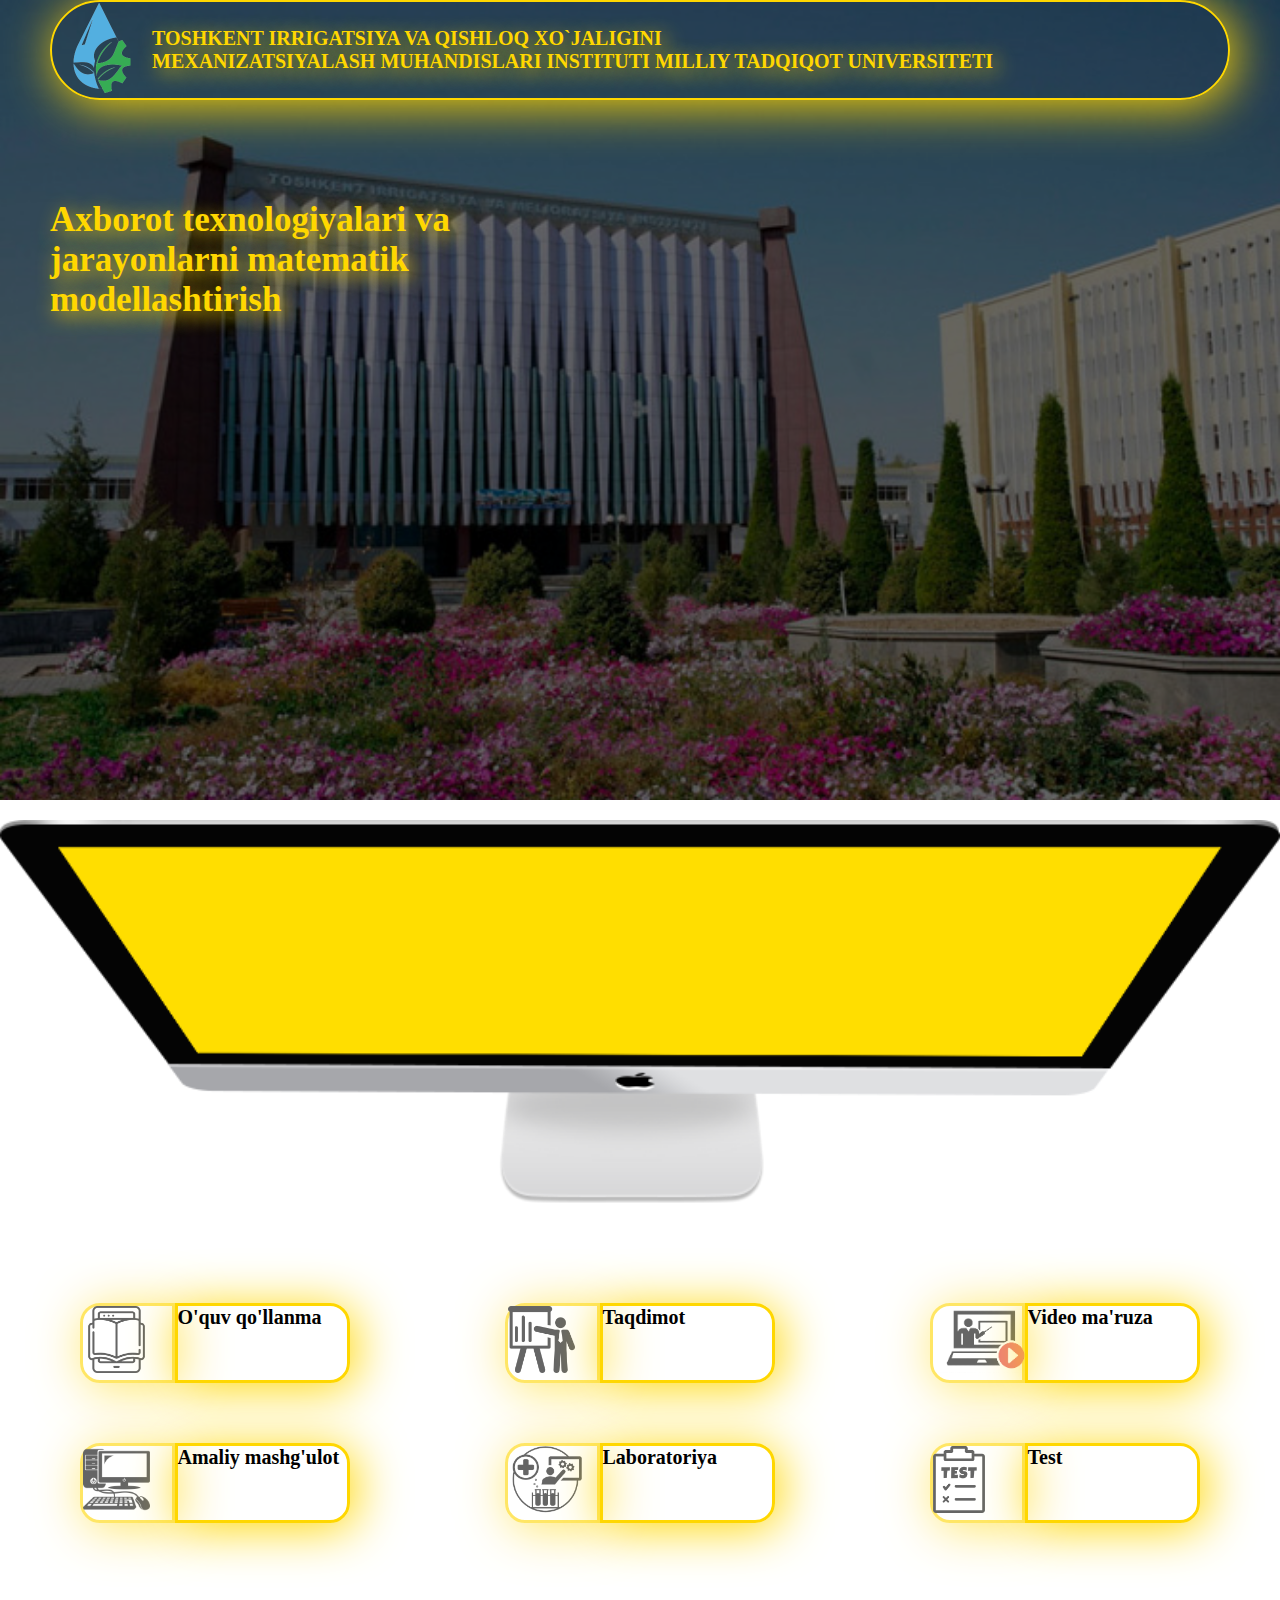
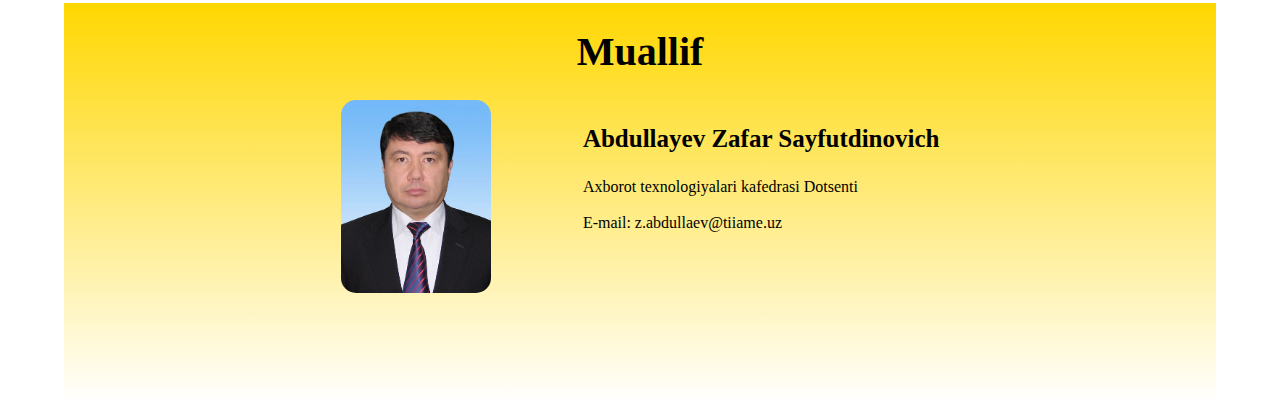
==== index.html @ 183e7bf3 "some changes" ====
<!DOCTYPE html>
<html lang="en">
  <head>
    <meta charset="UTF-8" />
    <meta http-equiv="X-UA-Compatible" content="IE=edge" />
    <meta name="viewport" content="width=device-width, initial-scale=1.0" />
    <title>web lesson</title>
    <link rel="stylesheet" href="css/style.css" />
    <link rel="icon" href="/atjmm/img/bg/iMac.png" />
  </head>
  <body>
    <div class="wrapper">
      <header class="header">
        <div class="container">
          <div class="blur"></div>
          <div class="header__top">
            <div class="header__logo">
              <img src="img/icons/logo.png" alt="" title="TIIAME" />
            </div>
            <div class="inst__name">
              <h1>
                TOSHKENT IRRIGATSIYA VA QISHLOQ XO`JALIGINI <br />
                MEXANIZATSIYALASH MUHANDISLARI INSTITUTI
                <strong>MILLIY TADQIQOT UNIVERSITETI</strong>
              </h1>
            </div>
          </div>
          <div class="header__text">
            <div class="science__name">
              Axborot texnologiyalari va jarayonlarni matematik modellashtirish
            </div>
          </div>
        </div>
      </header>

      <section class="content">
        <div class="container">
          <img class="content__img" src="img/bg/iMac.png" alt="" />

          <div class="alert__box download__1">
            <div class="close__button">
              <h4 class="name__of__box">O'quv qo'llanma</h4>
              <img src="img/icons/close_box_red.png" alt="" />
            </div>
            <ul class="download__links">
              <li class="list__item" title="Metodik ko'rsatmani yuklab olish">
                <a href="">
                  O'quv qo'llanma
                  <img
                    src="img/icons/download icon.png"
                    title="download"
                    alt="download icon"
                  />
                </a>
              </li>
            </ul>
          </div>
          <div class="alert__box download__2">
            <div class="close__button">
              <h4 class="name__of__box">Taqdimot</h4>
              <img src="img/icons/close_box_red.png" alt="" />
            </div>
            <ul class="download__links">
              <li class="list__item">
                <a href="">
                  1-taqdimot
                  <img
                    src="img/icons/download icon.png"
                    title="download"
                    alt="download icon"
                  />
                </a>
              </li>
              <li class="list__item">
                <a href="">2-taqdimot
                  <img
                    src="img/icons/download icon.png"
                    title="download"
                    alt="download icon"
                  />
                </a>
              </li>
              <li class="list__item">
                <a href="">3-taqdimot
                  <img
                    src="img/icons/download icon.png"
                    title="download"
                    alt="download icon"
                  />
                </a>
              </li>
              <li class="list__item">
                <a href="">4-taqdimot
                  <img
                    src="img/icons/download icon.png"
                    title="download"
                    alt="download icon"
                  />
                </a>
              </li>
              <li class="list__item">
                <a href="">
                  5-taqdimot
                  <img
                    src="img/icons/download icon.png"
                    title="download"
                    alt="download icon"
                  />
                </a>
              </li>
              <li class="list__item">
                <a href="">
                  6-taqdimot
                  <img
                    src="img/icons/download icon.png"
                    title="download"
                    alt="download icon"
                  />
                </a>
              </li>
              <li class="list__item">
                <a href="">
                  7-taqdimot
                  <img
                    src="img/icons/download icon.png"
                    title="download"
                    alt="download icon"
                  />
                </a>
              </li>
              <li class="list__item">
                <a href="">
                  8-taqdimot
                  <img
                    src="img/icons/download icon.png"
                    title="download"
                    alt="download icon"
                  />
                </a>
              </li>
              <li class="list__item">
                <a href="">
                  9-taqdimot
                  <img
                    src="img/icons/download icon.png"
                    title="download"
                    alt="download icon"
                  />
                </a>
              </li>
              <li class="list__item">
                <a href="">
                  10-taqdimot
                  <img
                    src="img/icons/download icon.png"
                    title="download"
                    alt="download icon"
                  />
                </a>
              </li>
            </ul>
          </div>
          <div class="alert__box download__3">
            <div class="close__button">
              <h4 class="name__of__box">Video ma'ruza</h4>
              <img src="img/icons/close_box_red.png" alt="" />
            </div>
            <div class="all-videos">
              <a href="https://mover.uz/watch/c3QF8jfH?list=NwkmgJCl" >
                <img src="/temp/video/vm/videoIMG/1.png" alt="" />
                1-ma'ruza
              </a>
              <a href="https://mover.uz/watch/b16nLpkC?list=NwkmgJCl">
                <img src="/temp/video/vm/videoIMG/2.png" alt="" />
                2-ma'ruza
              </a>
              <a href="https://mover.uz/watch/zsJrelEX">
                <img
                  src="/temp/video/vm/videoIMG/3.png"
                  alt=""/>
                3-ma'ruza
              </a>
              <a href="https://mover.uz/watch/cvQMlV6S">
                <img
                  src="/temp/video/vm/videoIMG/4.png"
                  alt=""/>
                4-ma'ruza
              </a>
              <a href="https://mover.uz/watch/vICRYwlk">
                <img
                  src="/temp/video/vm/videoIMG/5.png"
                  alt=""/>
                5-ma'ruza
              </a>
              <a href="https://mover.uz/watch/vtTYMMj">
                <img
                  src="/temp/video/vm/videoIMG/6.png"
                  alt=""/>
                6-ma'ruza
              </a>
              <a href="https://mover.uz/watch/TnIdC2J0">
                <img
                  src="/temp/video/vm/videoIMG/7.png"
                  alt=""/>
                7-ma'ruza
              </a>
              <a href="https://mover.uz/watch/VWWWc20f">
                <img
                  src="/temp/video/vm/videoIMG/8.png"
                  alt=""/>
                8-ma'ruza
              </a>
              <a href="https://mover.uz/watch/0PRoA8Mm">
                <img
                  src="/temp/video/vm/videoIMG/9.png"
                  alt=""/>
                9-ma'ruza
              </a>
              <a href="https://mover.uz/watch/faquA9AW">
                <img
                  src="/temp/video/vm/videoIMG/10.png"
                  alt=""/>
                10-ma'ruza
              </a>
            </div>
          </div>
          <div class="alert__box download__4">
            <div class="close__button">
              <h4 class="name__of__box">Amaliy mashg'ulot</h4>
              <img src="img/icons/close_box_red.png" alt="" />
            </div>
            <ul class="download__links">
              <li class="list__item">
                <a href="/temp/metodikKo'rsatma.pdf" download>Metodik ko'rsatma</a>
                <img
                  src="img/icons/download icon.png"
                  title="download"
                  alt="download icon"
                />
              </li>
            </ul>
          </div>
          <div class="alert__box download__5">
            <div class="close__button">
              <h4 class="name__of__box">Laboratoriya</h4>
              <img src="img/icons/close_box_red.png" alt="" />
            </div>
            <div class="all-videos">
              <a href="https://mover.uz/watch/2gReOP0E" download>
                <img
                  src="/temp/video/lab/videoIMG/1.png"
                  alt=""
                />1-laboratoriya
              </a>
              <a href="https://mover.uz/watch/8mF3VkvQ" download>
                <img
                  src="/temp/video/lab/videoIMG/2.png"
                  alt=""
                />2-laboratoriya
              </a>
              <a href="https://mover.uz/watch/ytRb3DPH" download>
                <img
                  src="/temp/video/lab/videoIMG/3.png"
                  alt=""
                />3-laboratoriya
              </a>
              <a href="https://mover.uz/watch/czZFcpum" download>
                <img
                  src="/temp/video/lab/videoIMG/4.png"
                  alt=""
                />4-laboratoriya
              </a>
              <a href="https://mover.uz/watch/XtuvFhzS" download>
                <img
                  src="/temp/video/lab/videoIMG/5.png"
                  alt=""
                />5-laboratoriya
              </a>
              <a href="https://mover.uz/watch/1NqaeKio" download>
                <img
                  src="/temp/video/lab/videoIMG/6.png"
                  alt=""
                />6-laboratoriya
              </a>
              <a href="https://mover.uz/watch/cNJu9l3" download>
                <img
                  src="/temp/video/lab/videoIMG/7.png"
                  alt=""
                />7-laboratoriya
              </a>
              <a href="https://mover.uz/watch/gkBArC2r" download>
                <img
                  src="/temp/video/lab/videoIMG/8.png"
                  alt=""
                />8-laboratoriya
              </a>
            </div>
          </div>
          <div class="alert__box download__6">
            <div class="close__button">
              <h4 class="name__of__box">Test</h4>
              <img src="img/icons/close_box_red.png" alt="" />
            </div>
            <a href="/quiz/quiz-test.html"> Testni boshlash</a>
          </div>

          <div class="content__boxes">
            <div class="box-1 m_box">
              <div class="box__top box__name">
                <div class="img">
                  <img src="img/icons/maruza.png" alt="" />
                </div>
              </div>
              <div class="box__bottom download__button">
                <div class="text b_maruza">
                  <h4>O'quv qo'llanma</h4>
                </div>
              </div>
            </div>
            <div class="box-2 m_box">
              <div class="box__top box__name">
                <div class="img">
                  <img src="img/icons/present.png" alt="" />
                </div>
              </div>
              <div class="box__bottom download__button">
                <div class="text b_present">
                  <h4>Taqdimot</h4>
                </div>
              </div>
            </div>
            <div class="box-3 m_box">
              <div class="box__top box__name">
                <div class="img video">
                  <img src="img/icons/video.png" alt="" />
                </div>
              </div>
              <div class="box__bottom download__button">
                <div class="text b_video">
                  <h4>Video ma'ruza</h4>
                </div>
              </div>
            </div>
            <div class="box-4 m_box">
              <div class="box__top box__name">
                <div class="img">
                  <img src="img/icons/amaliy.png" alt="" />
                </div>
              </div>
              <div class="box__bottom download__button">
                <div class="text b_amaliy">
                  <h4>Amaliy mashg'ulot</h4>
                </div>
              </div>
            </div>
            <div class="box-5 m_box">
              <div class="box__top box__name">
                <div class="img">
                  <img src="img/icons/lab.png" alt="" />
                </div>
              </div>
              <div class="box__bottom download__button">
                <div class="text b_lab">
                  <h4>Laboratoriya</h4>
                </div>
              </div>
            </div>
            <div class="box-6 m_box">
              <div class="box__top box__name">
                <div class="img">
                  <img src="img/icons/test.png" alt="" />
                </div>
              </div>
              <div class="box__bottom download__button">
                <div class="text b_test">
                  <h4>Test</h4>
                </div>
              </div>
            </div>
          </div>
        </div>
      </section>

      <footer class="footer">
        <div class="container">
          <div class="muallif">
            <h1>Muallif</h1>
            <div class="muallif__info">
              <div class="img">
                <img src="/img/Abdullayev.jpeg" alt="" />
              </div>
              <div class="text">
                <h1>Abdullayev Zafar Sayfutdinovich</h1>
                <p>Axborot texnologiyalari kafedrasi Dotsenti</p>
                <br />
                <p>E-mail: z.abdullaev@tiiame.uz</p>
              </div>
            </div>
          </div>
        </div>
      </footer>
    </div>

    <script
      src="https://code.jquery.com/jquery-3.6.0.js"
      integrity="sha256-H+K7U5CnXl1h5ywQfKtSj8PCmoN9aaq30gDh27Xc0jk="
      crossorigin="anonymous"
    ></script>
    <script src="js/script.js"></script>
  </body>
</html>
---- css/style.css ----
* {
  padding: 0;
  margin: 0;
  box-sizing: border-box;
}
.container {
  max-width: 1280px;

  margin: 0 auto;
}
.blur {
  position: absolute;
  top: 0;
  left: 0;
  width: 100%;
  height: 100%;
  background: #000;
  opacity: 0.6;
  z-index: 0;
}
.header .container {
  position: relative;
  top: 0;
  left: 0;
  width: 100%;
  height: 100vh;
  max-height: 800px;
  padding: 0px 50px;
  background-image: url(../img/bg/header__bg.jpg);
  background-size: cover;
  background-repeat: no-repeat;
}
.header__top {
  position: relative;
  top: 0;
  left: 0;
  width: 100%;
  height: 100px;
  border: 2px solid gold;
  display: flex;
  align-items: center;
  box-shadow: 5px 5px 50px gold;
  border-radius: 50px;
}
.header__logo img {
  position: relative;
  width: 100px;
}
.inst__name h1 {
  font-size: 20px;
  color: gold;
  text-shadow: 5px 5px 20px gold;
}

.header__text {
  position: absolute;
  top: 200px;
  width: 500px;
}
.science__name {
  position: relative;
  font-size: 35px;
  font-weight: bold;
  color: gold;
  text-shadow: 5px 5px 20px gold;
}

.button {
  position: relative;
  top: 50px;
  left: 0;
  border: 2px solid gold;
  border-radius: 50px;
  background: none;
  box-shadow: 5px 5px 50px gold;
  display: flex;
  flex-direction: column;
}
.button h3 {
  color: #fff;
  padding: 20px;
  cursor: pointer;
  transition: all 0.2s;
}
.button h3:hover {
  transform: scale(1.1);
  text-shadow: 5px 5px 20px white;
}
.button h4 {
  color: #fff;
  padding: 20px;
  display: none;
}
.content__img {
  position: relative;
  top: 0;
  left: 0;
  padding: 20px 0px;
  width: 100%;
  display: flex;
  justify-content: center;
}

.content__boxes {
  position: relative;
  top: 0;
  left: 0;
  width: 100%;
  padding: 10px;
  display: flex;
  justify-content: space-between;
  padding: 50px;
  flex-wrap: wrap;
}
.m_box {
  position: relative;
  top: 0;
  left: 0;
  width: 270px;
  height: 80px;

  margin: 30px 30px;
}
.box__top {
  position: relative;
  top: 0;
  left: 0;
  width: 100%;
  height: 80px;
  background: #000;
  opacity: 0.6;
}
.content .container {
  position: relative;
}

.alert__box {
  position: fixed;
  bottom: 10%;
  top: 10%;
  left: 10%;
  right: 10%;
  border: 3px solid red;
  border-radius: 20px;
  background-color: rgba(95, 95, 95, 0.8);
  filter: blur(0.8);
  box-shadow: 5px 5px 50px rgba(95, 95, 95, 0.8);
  display: none;
  z-index: 2;
  overflow: auto;
}
.m_box {
  position: relative;
  display: flex;
}
.box__name {
  position: relative;
  top: 0;
  left: 0;
  width: 35%;
  background: none;
  border: 3px solid gold;
  box-shadow: gold 5px 5px 50px;
  border-radius: 20px 0px 0px 20px;
}

.download__video {
  position: relative;
  top: 0;
  left: 0;
  width: 100%;
  height: 90%;
  display: flex;
  justify-content: space-between;
  flex-wrap: wrap;
  padding: 20px;
}

.video__watch {
  position: absolute;
  width: 100%;
  height: 500px;
  border: 1px solid red;
  background: grey;
  display: block;
}
.video-block video {
  position: relative;
}
.stop {
  position: absolute;
  width: 50px;
  right: 10px;
  top: 10px;
}

.all-videos {
  position: relative;
  width: 90%;
  display: flex;flex-wrap: wrap;
  justify-content: space-between;
  align-items: center;
  margin: 0 auto;
}
.all-videos a{
  min-width: 230px;
  min-height: 100px;
  margin: 20px;
  transition: 0.2s;
  display: block;
  border-radius: 15px;
  display: flex;
  align-items: center;
  justify-content: space-between;
  padding: 10px;
  box-shadow: #fff 1px 1px 10px;
  text-decoration: none;
  color: #fff;
  text-shadow: #fff 1px 1px 10px;
}
.all-videos a:hover{
  transform: scale(1.1);
}
.all-videos a img{
  width: 100px;
  height: 70px;
  border-radius: 10px;
  
}

.download__6 a {
  font-size: 35px;
  margin-left: 30px;
  text-decoration: none;
  color: #fff;
  text-shadow: 0 0 10px #fff;
  font-weight: bold;
  transition: all 0.2s;
}

.download__6 a:hover {
  color: gold;
  text-shadow: 0 0 10px gold;
}
.name__of__box {
  color: #fff;
  text-shadow: 1px 1px 20px #fff;
}

.download__button {
  position: relative;
  top: 0;
  left: 0;
  width: 65%;
  height: 100%;
  border: 3px solid gold;
  box-shadow: gold 5px 5px 50px;
  border-radius: 0px 20px 20px 0px;
}
.box__name .img {
  position: relative;
  top: 0;
  left: 0;
  width: 100%;
  height: 100%;
  z-index: 5;
}
.box__name .img img {
  position: relative;
  top: 0;
  left: 0%;
  height: 90%;
  z-index: 5;
}
.video img {
  position: relative;
  left: -50px;
}
.text h4 {
  font-size: 20px;
  cursor: pointer;
}

.close__button {
  position: relative;
  top: 0;
  right: 0;
  width: 100%;
  height: 50px;
  border: none;
  display: flex;
  justify-content: space-between;
  align-items: center;
}
.close__button h4 {
  position: relative;
  top: 0;
  left: 0;
  font-size: 35px;
  padding-left: 30px;
}
.close__button img {
  position: relative;
  top: 0;
  left: 0;
  width: 50px;
  height: 50px;
}
.alert__content {
  position: relative;
  padding: 50px;
}
.download__links {
  position: relative;
  top: 50px;
  margin: 10px 20px;
  display: flex;
  flex-direction: column;
  overflow: hidden;
}
.list__item {
  position: relative;
  top: 0px;
  left: 0;
  width: 250px;
  height: 35px;
  /* border: 1px solid red; */
  display: flex;
  align-items: center;
  justify-content: space-between;
  overflow: hidden;
}
.list__item img {
  position: relative;
  top: 0;
  left: 0;
  width: 30px;
}
.list__item a {
  font-size: 16px;
  text-transform: uppercase;
  font-weight: 1000;
  text-decoration: none;
  color: #fff;
  width: 100%;
  display: flex;
  justify-content: space-between;
  align-items: center;
}
.list__item::after {
  position: absolute;
  content: "";
  top: 100%;
  left: 100%;
  background: linear-gradient(135deg, red, yellow);
  width: 100%;
  height: 100%;
  transition: all 0.3s;
  z-index: -1;
}
.download__links li:hover::after {
  left: 0;
  top: 0;
}

.video-block {
  position: relative;
  box-shadow: 2px 2px 20px red;
  width: 300px;
  height: 100px;
  border-radius: 15px;
  display: flex;
  align-items: center;
  justify-content: space-between;
}

.video-block img {
  width: 131px;
  height: 100px;
  border-radius: 15px;
  cursor: pointer;
}
.video-text {
  padding: 20px;
  color: #fff;
  font-weight: normal;
}

/* FOOTER */

.footer .container {
  position: relative;
  top: 0;
  left: 0;
  width: 100%;
  height: 400px;
  display: flex;
  justify-content: center;
  align-items: center;
}
.muallif {
  position: relative;
  top: 0;
  left: 0;
  width: 90%;
  height: 100%;
  background: linear-gradient(180deg, gold, white);
}
.muallif h1 {
  position: relative;
  font-size: 40px;
  font-weight: bold;
  text-align: center;
  margin-top: 25px;
  margin-bottom: 25px;
}
.muallif__info{
  margin: 0 auto;
  width: 60%;
  display: flex;
  justify-content: space-around;
}
.muallif__info img{
  position: relative;
  border-radius:15px;
  width: 150px;
  transition: 0.2s;
}
.muallif__info img:hover{
  transform: scale(1.05);
  cursor: pointer
}
.muallif__info .text h1{
  font-size: 25px;
  cursor:pointer
}
.muallif__info .text p{
  cursor:pointer
}

/* MEDIA */

@media (max-width: 700px) {
  .header__text {
    width: 95%;
  }
  .header .container {
    padding: 0 10px;
  }
  .inst__name h1{
    font-size: 14px;
  }
}
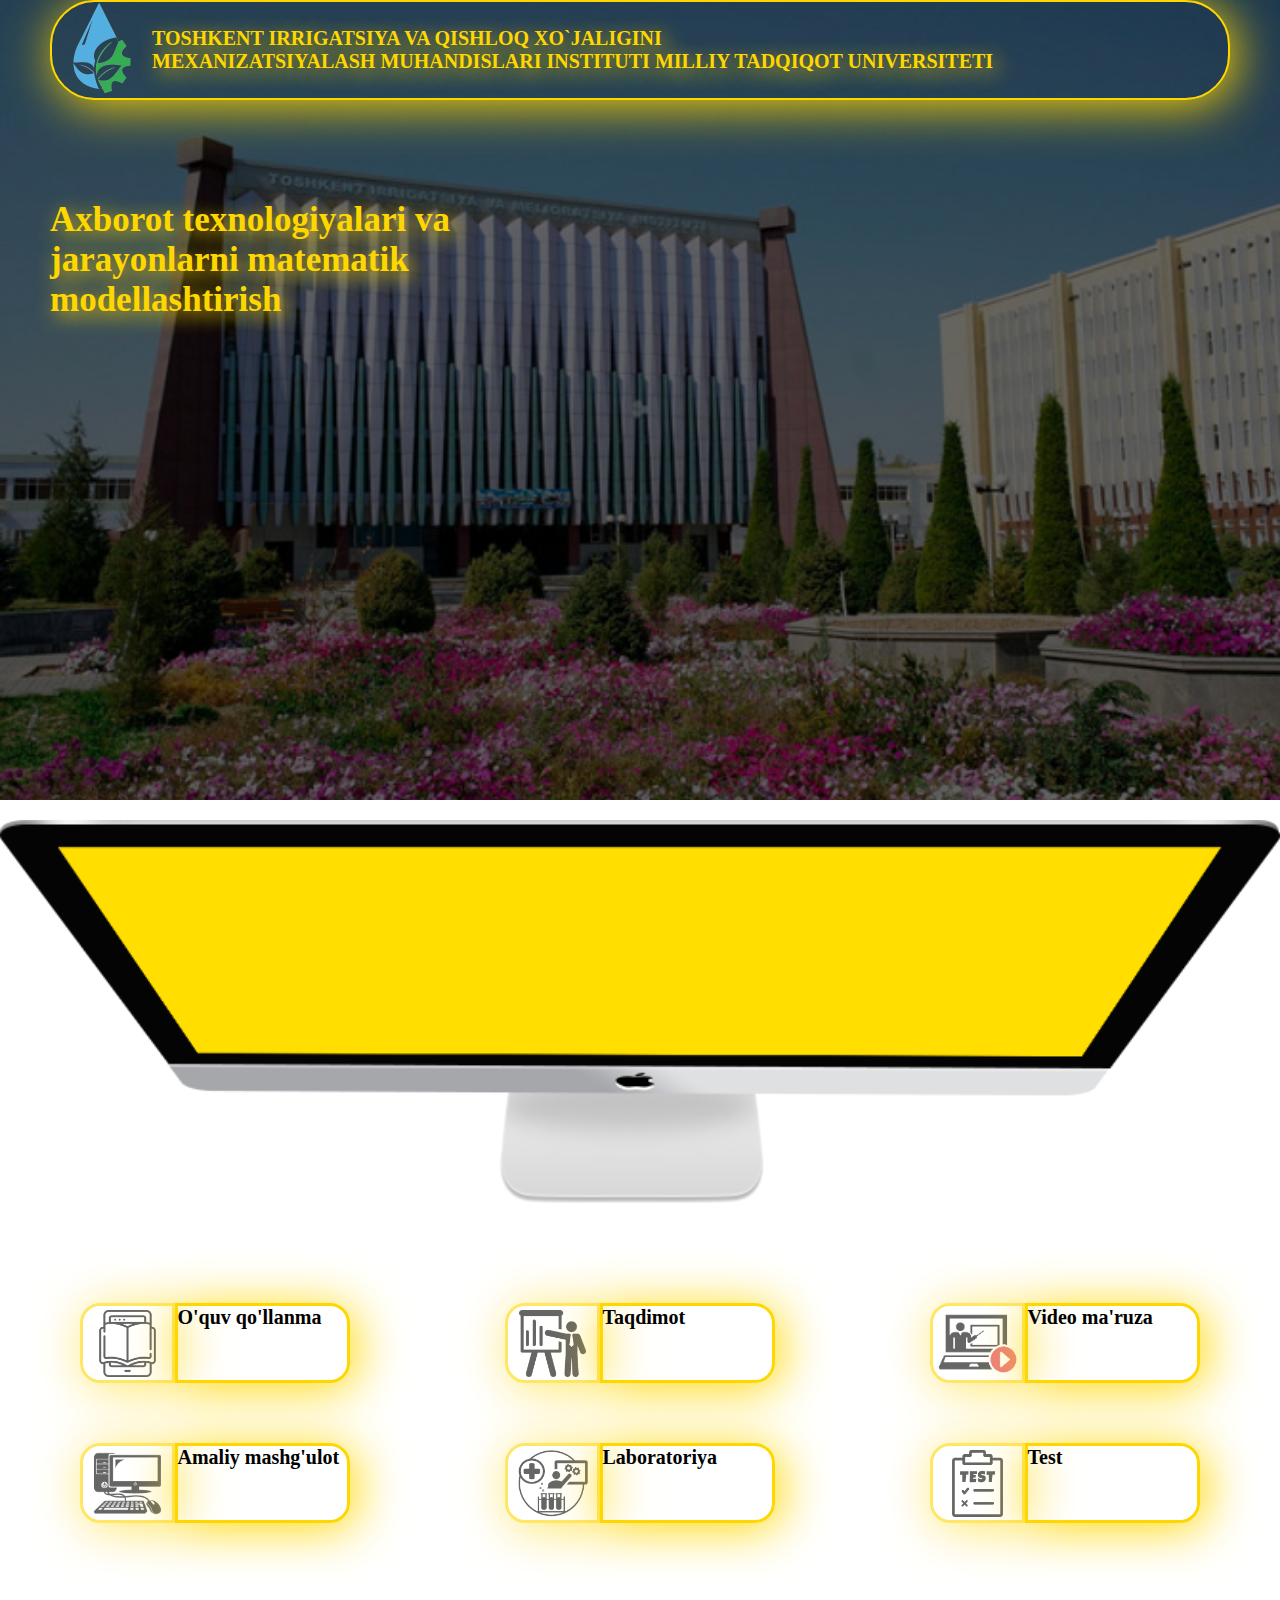
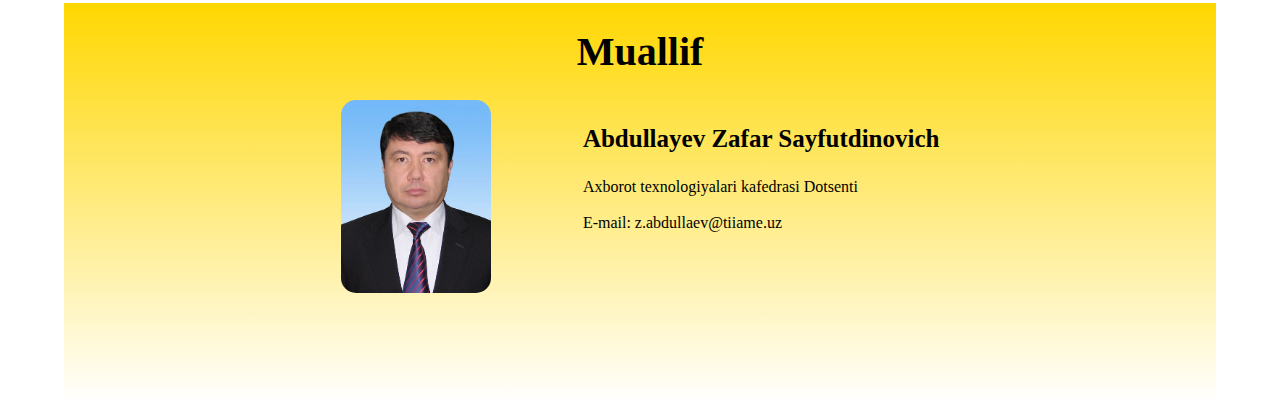
==== commit 3362cb4c: "adding some changes 12.04" ====
--- a/index.html
+++ b/index.html
@@ -301,7 +301,7 @@
               <h4 class="name__of__box">Test</h4>
               <img src="img/icons/close_box_red.png" alt="" />
             </div>
-            <a href="/quiz/quiz-test.html"> Testni boshlash</a>
+            <a href="/quiz/quiz-test.html">Testni boshlash</a>
           </div>
 
           <div class="content__boxes">
@@ -311,8 +311,8 @@
                   <img src="img/icons/maruza.png" alt="" />
                 </div>
               </div>
-              <div class="box__bottom download__button">
-                <div class="text b_maruza">
+              <div class="box__bottom download__button b_maruza">
+                <div class="text">
                   <h4>O'quv qo'llanma</h4>
                 </div>
               </div>
@@ -323,8 +323,8 @@
                   <img src="img/icons/present.png" alt="" />
                 </div>
               </div>
-              <div class="box__bottom download__button">
-                <div class="text b_present">
+              <div class="box__bottom download__button b_present">
+                <div class="text">
                   <h4>Taqdimot</h4>
                 </div>
               </div>
@@ -335,8 +335,8 @@
                   <img src="img/icons/video.png" alt="" />
                 </div>
               </div>
-              <div class="box__bottom download__button">
-                <div class="text b_video">
+              <div class="box__bottom download__button b_video">
+                <div class="text">
                   <h4>Video ma'ruza</h4>
                 </div>
               </div>
@@ -347,8 +347,8 @@
                   <img src="img/icons/amaliy.png" alt="" />
                 </div>
               </div>
-              <div class="box__bottom download__button">
-                <div class="text b_amaliy">
+              <div class="box__bottom download__button b_amaliy">
+                <div class="text">
                   <h4>Amaliy mashg'ulot</h4>
                 </div>
               </div>
@@ -359,8 +359,8 @@
                   <img src="img/icons/lab.png" alt="" />
                 </div>
               </div>
-              <div class="box__bottom download__button">
-                <div class="text b_lab">
+              <div class="box__bottom download__button b_lab">
+                <div class="text">
                   <h4>Laboratoriya</h4>
                 </div>
               </div>
@@ -371,8 +371,8 @@
                   <img src="img/icons/test.png" alt="" />
                 </div>
               </div>
-              <div class="box__bottom download__button">
-                <div class="text b_test">
+              <div class="box__bottom download__button b_test">
+                <div class="text">
                   <h4>Test</h4>
                 </div>
               </div>
@@ -400,7 +400,6 @@
         </div>
       </footer>
     </div>
-
     <script
       src="https://code.jquery.com/jquery-3.6.0.js"
       integrity="sha256-H+K7U5CnXl1h5ywQfKtSj8PCmoN9aaq30gDh27Xc0jk="
--- a/css/style.css
+++ b/css/style.css
@@ -40,7 +40,7 @@
   display: flex;
   align-items: center;
   box-shadow: 5px 5px 50px gold;
-  border-radius: 50px;
+  border-radius: 45px;
 }
 .header__logo img {
   position: relative;
@@ -197,12 +197,13 @@
 .all-videos {
   position: relative;
   width: 90%;
-  display: flex;flex-wrap: wrap;
+  display: flex;
+  flex-wrap: wrap;
   justify-content: space-between;
   align-items: center;
   margin: 0 auto;
 }
-.all-videos a{
+.all-videos a {
   min-width: 230px;
   min-height: 100px;
   margin: 20px;
@@ -218,14 +219,13 @@
   color: #fff;
   text-shadow: #fff 1px 1px 10px;
 }
-.all-videos a:hover{
+.all-videos a:hover {
   transform: scale(1.1);
 }
-.all-videos a img{
+.all-videos a img {
   width: 100px;
   height: 70px;
   border-radius: 10px;
-  
 }
 
 .download__6 a {
@@ -256,11 +256,13 @@
   border: 3px solid gold;
   box-shadow: gold 5px 5px 50px;
   border-radius: 0px 20px 20px 0px;
+  cursor: pointer;
 }
 .box__name .img {
   position: relative;
-  top: 0;
-  left: 0;
+  display: flex;
+  justify-content: center;
+  align-items: center;
   width: 100%;
   height: 100%;
   z-index: 5;
@@ -294,10 +296,8 @@
 }
 .close__button h4 {
   position: relative;
-  top: 0;
-  left: 0;
+  margin: 40px 10px 10px 20px;
   font-size: 35px;
-  padding-left: 30px;
 }
 .close__button img {
   position: relative;
@@ -414,28 +414,28 @@
   margin-top: 25px;
   margin-bottom: 25px;
 }
-.muallif__info{
+.muallif__info {
   margin: 0 auto;
   width: 60%;
   display: flex;
   justify-content: space-around;
 }
-.muallif__info img{
-  position: relative;
-  border-radius:15px;
+.muallif__info img {
+  position: relative;
+  border-radius: 15px;
   width: 150px;
   transition: 0.2s;
 }
-.muallif__info img:hover{
+.muallif__info img:hover {
   transform: scale(1.05);
-  cursor: pointer
-}
-.muallif__info .text h1{
+  cursor: pointer;
+}
+.muallif__info .text h1 {
   font-size: 25px;
-  cursor:pointer
-}
-.muallif__info .text p{
-  cursor:pointer
+  cursor: pointer;
+}
+.muallif__info .text p {
+  cursor: pointer;
 }
 
 /* MEDIA */
@@ -445,9 +445,9 @@
     width: 95%;
   }
   .header .container {
-    padding: 0 10px;
+    padding: 7px;
   }
-  .inst__name h1{
+  .inst__name h1 {
     font-size: 14px;
   }
 }
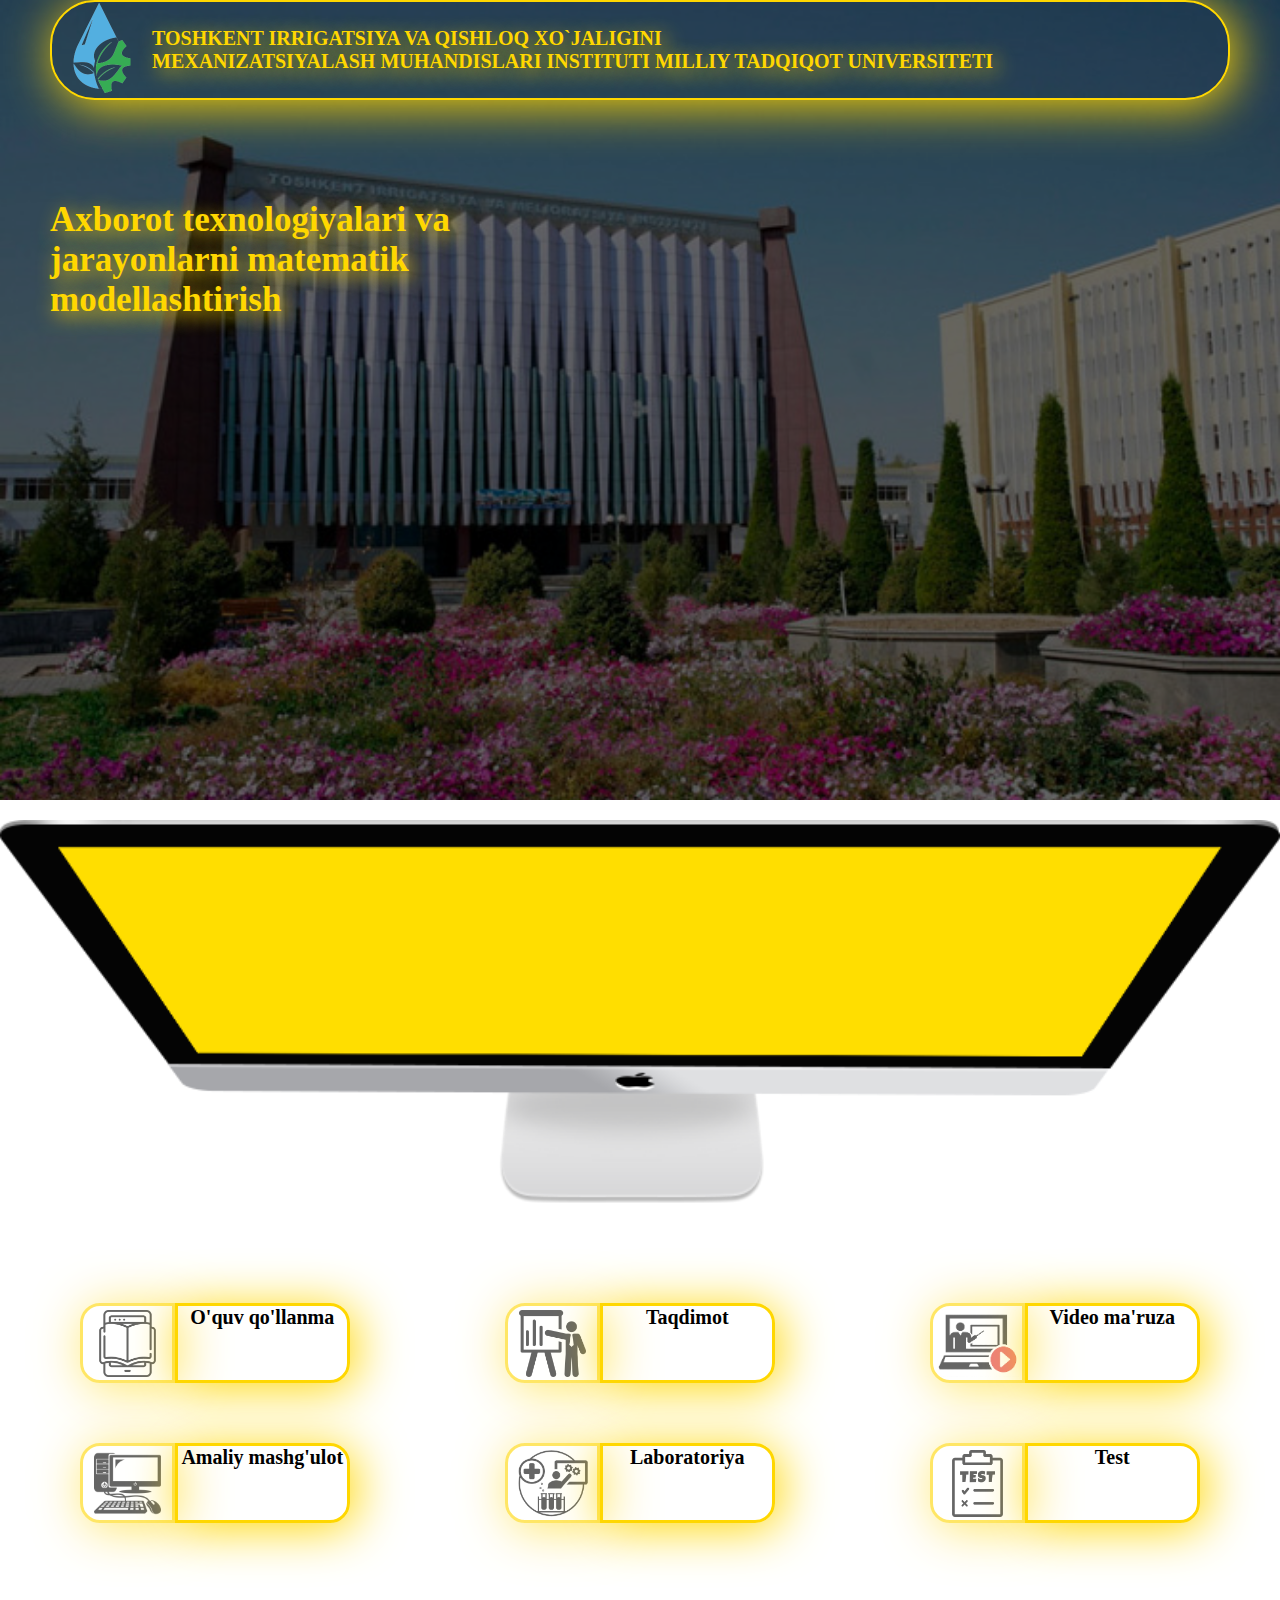
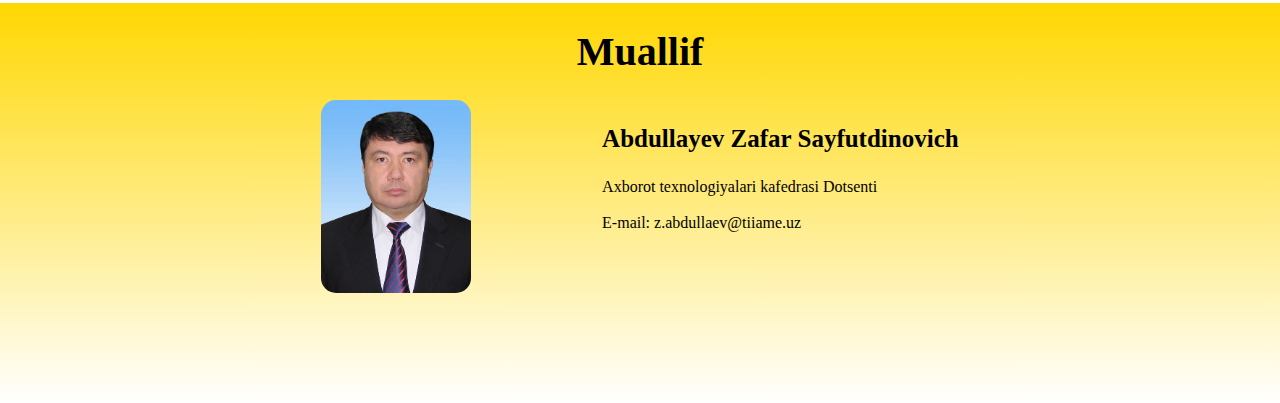
==== commit 7bff07f7: "change text style" ====
--- a/index.html
+++ b/index.html
@@ -62,7 +62,7 @@
             </div>
             <ul class="download__links">
               <li class="list__item">
-                <a href="">
+                <a href="/temp/1_ma'ruza (АTJMM tshunchasi).pdf" download>
                   1-taqdimot
                   <img
                     src="img/icons/download icon.png"
@@ -72,34 +72,34 @@
                 </a>
               </li>
               <li class="list__item">
-                <a href="">2-taqdimot
-                  <img
-                    src="img/icons/download icon.png"
-                    title="download"
-                    alt="download icon"
-                  />
-                </a>
-              </li>
-              <li class="list__item">
-                <a href="">3-taqdimot
-                  <img
-                    src="img/icons/download icon.png"
-                    title="download"
-                    alt="download icon"
-                  />
-                </a>
-              </li>
-              <li class="list__item">
-                <a href="">4-taqdimot
-                  <img
-                    src="img/icons/download icon.png"
-                    title="download"
-                    alt="download icon"
-                  />
-                </a>
-              </li>
-              <li class="list__item">
-                <a href="">
+                <a href="/temp/2_ma'ruza (AKT_va_tizimlari_Hardware, Software).pdf" download>2-taqdimot
+                  <img
+                    src="img/icons/download icon.png"
+                    title="download"
+                    alt="download icon"
+                  />
+                </a>
+              </li>
+              <li class="list__item">
+                <a href="/temp/3-ma'ruza (MS-DOS, Windows, Mac, Linux, Unix, IOS).pdf" download>3-taqdimot
+                  <img
+                    src="img/icons/download icon.png"
+                    title="download"
+                    alt="download icon"
+                  />
+                </a>
+              </li>
+              <li class="list__item">
+                <a href="/temp/4_MA'RUZA;_Internet_tehnologiyalari_va_ularning_rivojlanishi.pdf" download>4-taqdimot
+                  <img
+                    src="img/icons/download icon.png"
+                    title="download"
+                    alt="download icon"
+                  />
+                </a>
+              </li>
+              <li class="list__item">
+                <a href="/temp/5-ma'ruza (Algoritm).pdf" download>
                   5-taqdimot
                   <img
                     src="img/icons/download icon.png"
@@ -109,7 +109,7 @@
                 </a>
               </li>
               <li class="list__item">
-                <a href="">
+                <a href="/temp/6-ma'ruza (C++, JAVA, Python).pdf" download>
                   6-taqdimot
                   <img
                     src="img/icons/download icon.png"
@@ -119,7 +119,7 @@
                 </a>
               </li>
               <li class="list__item">
-                <a href="">
+                <a href="/temp/7-ma'ruza (C++_dasturlash_tilining).pdf" download>
                   7-taqdimot
                   <img
                     src="img/icons/download icon.png"
@@ -129,7 +129,7 @@
                 </a>
               </li>
               <li class="list__item">
-                <a href="">
+                <a href="/temp/8-ma'ruza ( C++ dasturlash tilida chiziqli algoritmlar).pdf" download>
                   8-taqdimot
                   <img
                     src="img/icons/download icon.png"
@@ -139,7 +139,7 @@
                 </a>
               </li>
               <li class="list__item">
-                <a href="">
+                <a href="/temp/9-ma'ruza (Tarmok algoritm).pdf" download>
                   9-taqdimot
                   <img
                     src="img/icons/download icon.png"
@@ -149,7 +149,7 @@
                 </a>
               </li>
               <li class="list__item">
-                <a href="">
+                <a href="/temp/10-ma'ruza (Takror algoritm).pdf" download>
                   10-taqdimot
                   <img
                     src="img/icons/download icon.png"
--- a/css/style.css
+++ b/css/style.css
@@ -196,6 +196,7 @@
 
 .all-videos {
   position: relative;
+  top: 20px;
   width: 90%;
   display: flex;
   flex-wrap: wrap;
@@ -281,6 +282,10 @@
 .text h4 {
   font-size: 20px;
   cursor: pointer;
+  display: block;
+  display: flex;
+  justify-content: center;
+  align-items: center;
 }
 
 .close__button {
@@ -402,7 +407,7 @@
   position: relative;
   top: 0;
   left: 0;
-  width: 90%;
+  width: 100%;
   height: 100%;
   background: linear-gradient(180deg, gold, white);
 }
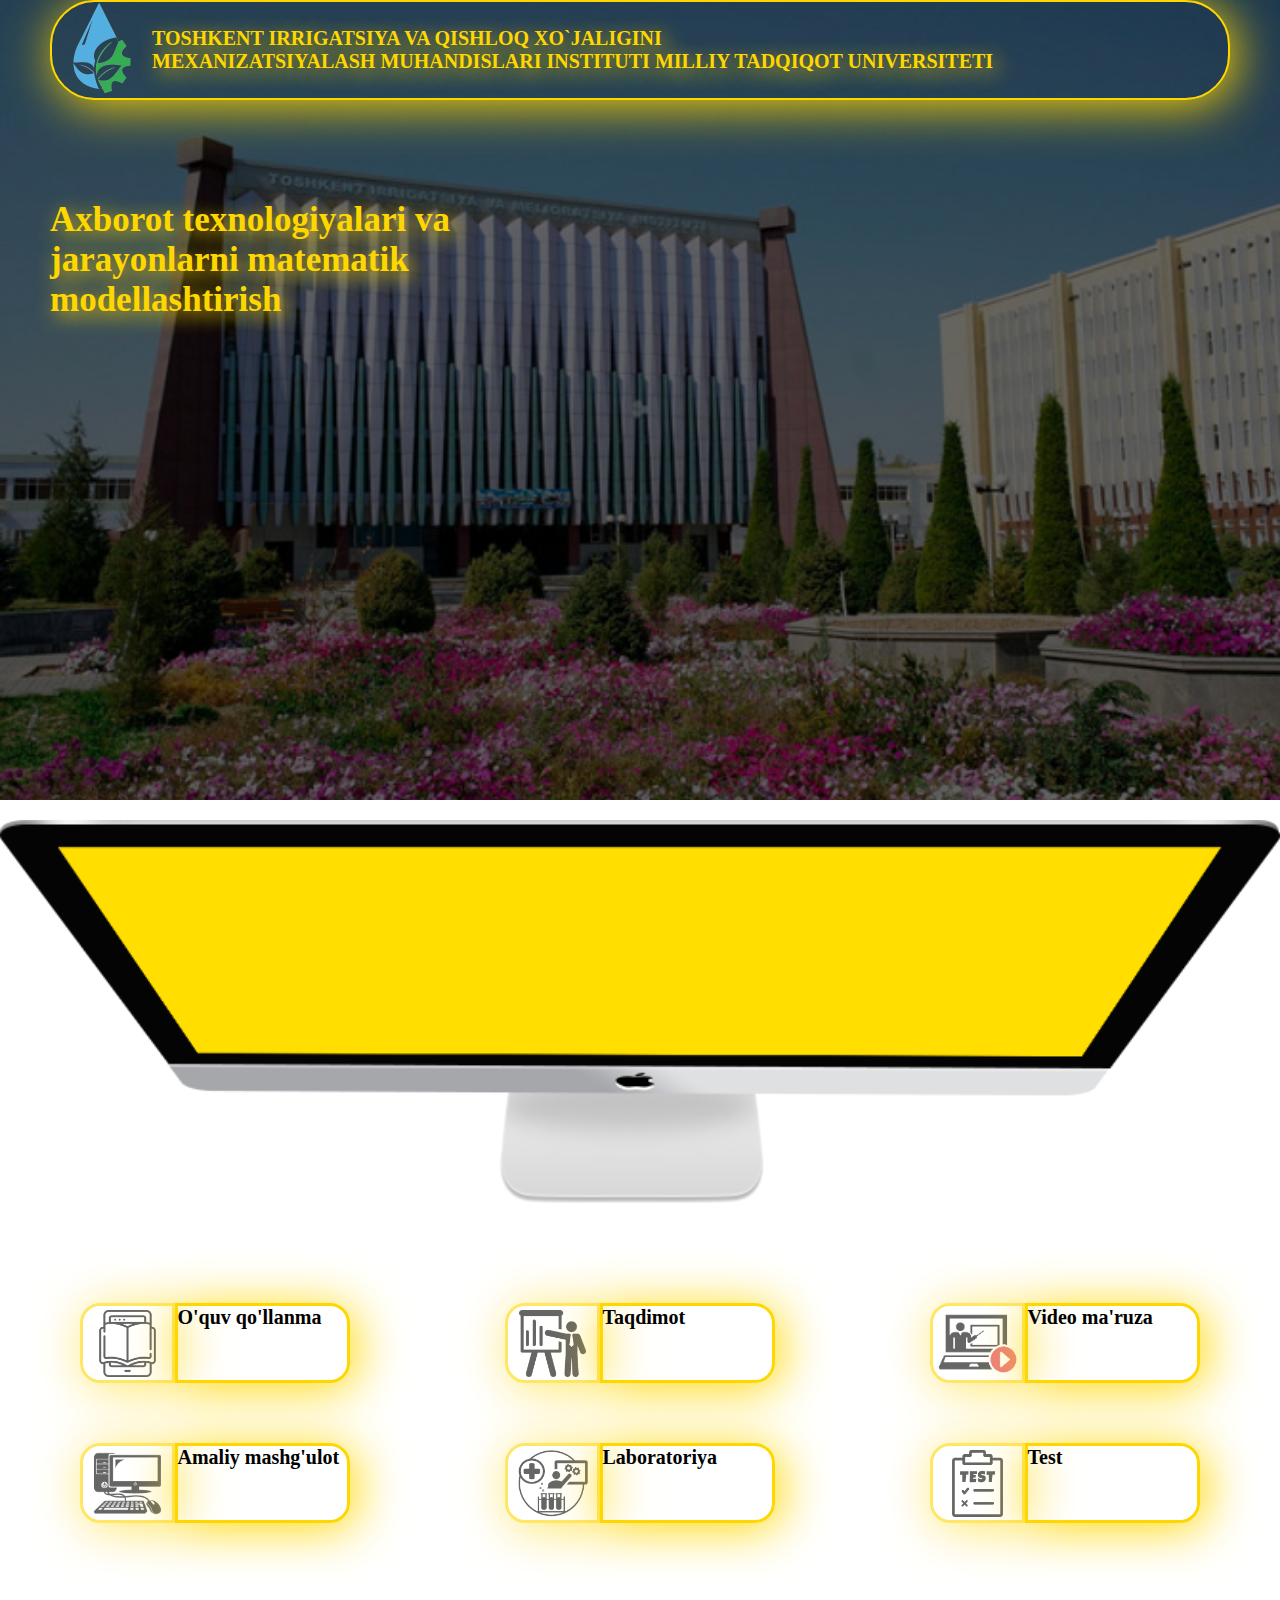
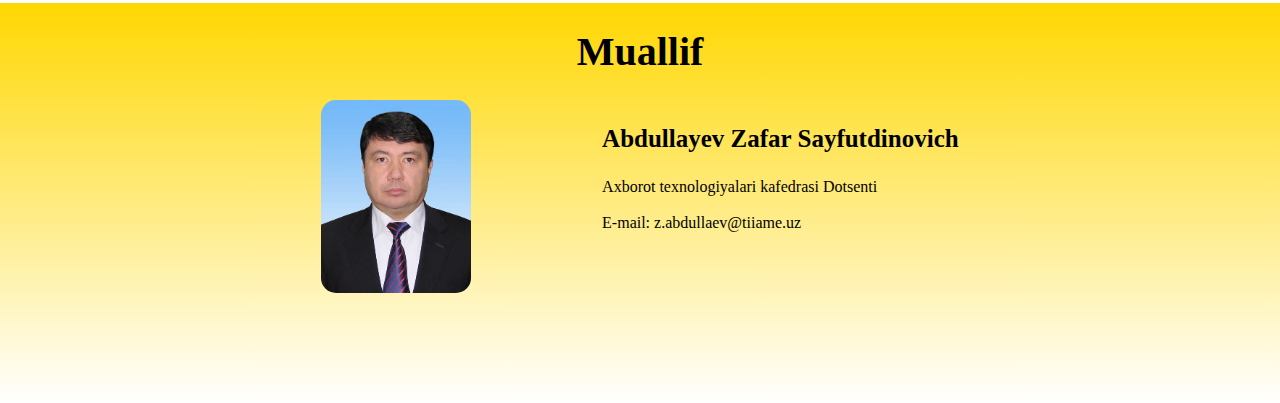
==== commit 0ad40efa: "test" ====
--- a/index.html
+++ b/index.html
@@ -4,7 +4,7 @@
     <meta charset="UTF-8" />
     <meta http-equiv="X-UA-Compatible" content="IE=edge" />
     <meta name="viewport" content="width=device-width, initial-scale=1.0" />
-    <title>web lesson</title>
+    <title>web lessom</title>
     <link rel="stylesheet" href="css/style.css" />
     <link rel="icon" href="/atjmm/img/bg/iMac.png" />
   </head>
--- a/css/style.css
+++ b/css/style.css
@@ -282,10 +282,6 @@
 .text h4 {
   font-size: 20px;
   cursor: pointer;
-  display: block;
-  display: flex;
-  justify-content: center;
-  align-items: center;
 }
 
 .close__button {
